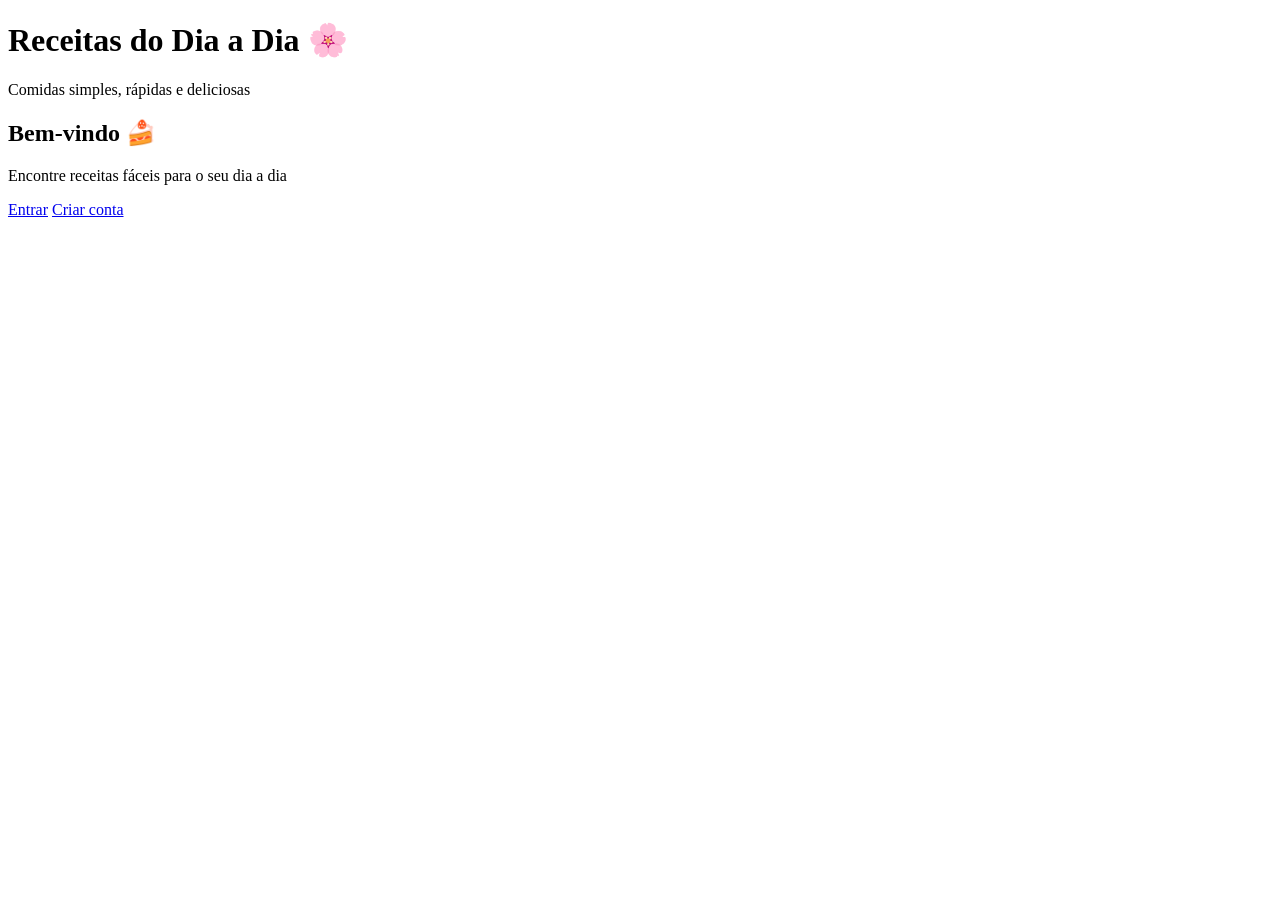
==== index.html @ 2b10f637 "Remove CSS styles from index.html Removed inline CSS styles from index.html." ====
<!DOCTYPE html>
<html lang="pt-BR">

<head>
    <meta charset="UTF-8">
    <title>Receitas do Dia a Dia</title>
    <meta name="viewport" content="width=device-width, initial-scale=1.0">


</head>

<body>

    <header class="header">
        <h1>Receitas do Dia a Dia 🌸</h1>
        <p>Comidas simples, rápidas e deliciosas</p>
    </header>

    <section class="hero">
        <h2>Bem-vindo 🍰</h2>
        <p>Encontre receitas fáceis para o seu dia a dia</p>

        <div class="botoes">
            <a href="login.html" class="btn">Entrar</a>
            <a href="cadastro.html" class="btn">Criar conta</a>
        </div>
    </section>
   
</body>

</html>
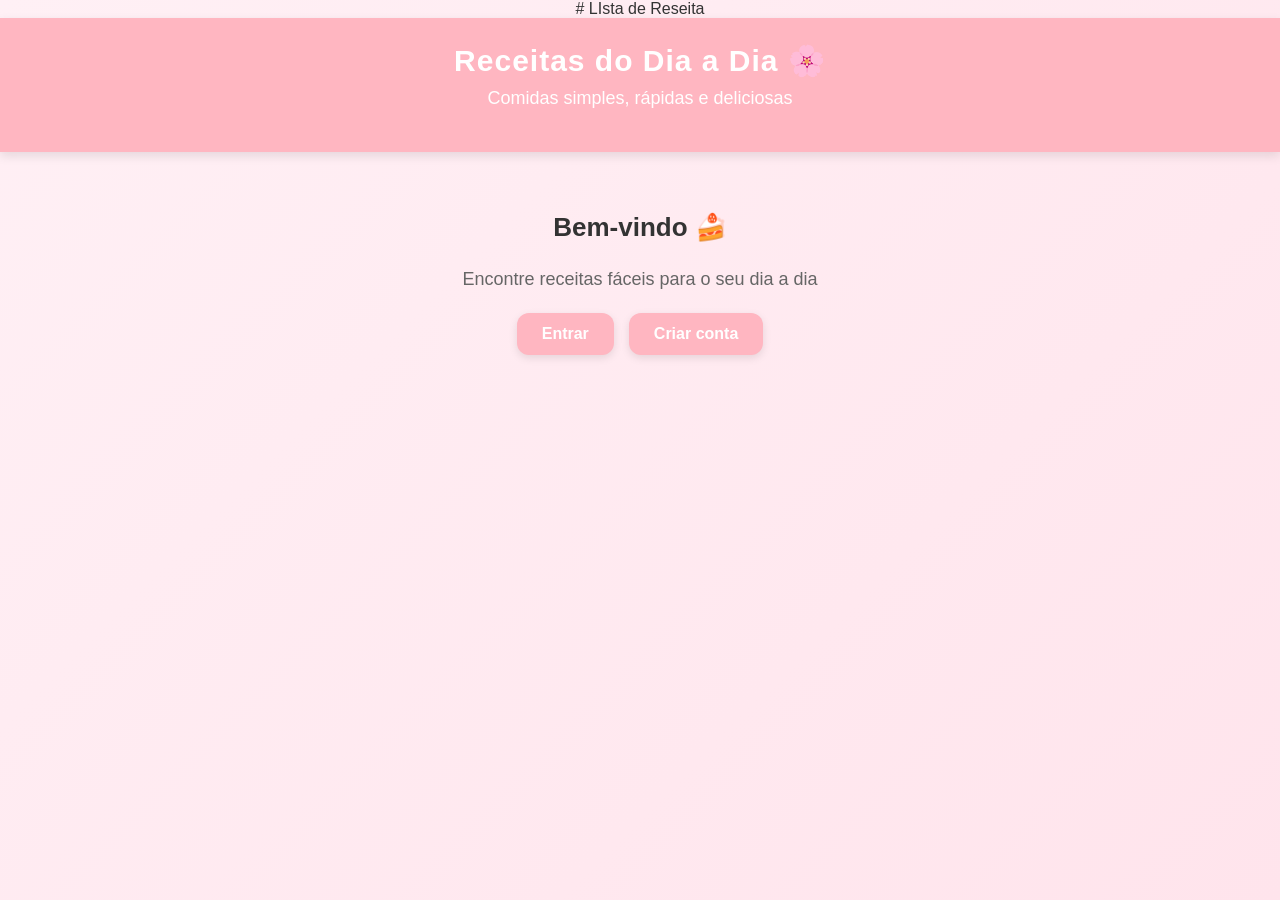
==== commit 4b62a173: "Rename inicio.html to index.html" ====
--- a/index.html
+++ b/index.html
@@ -1,3 +1,4 @@
+# LIsta de Reseita
 <!DOCTYPE html>
 <html lang="pt-BR">
 
@@ -5,7 +6,7 @@
     <meta charset="UTF-8">
     <title>Receitas do Dia a Dia</title>
     <meta name="viewport" content="width=device-width, initial-scale=1.0">
-
+<link rel="stylesheet" href="inicio.css">
 
 </head>
 
--- a/inicio.css
+++ b/inicio.css
@@ -0,0 +1,162 @@
+
+        body {
+            font-family: Arial, sans-serif;
+            margin: 0;
+            text-align: center;
+
+            background: linear-gradient(135deg, #fff0f5, #ffe4ec);
+            color: #333;
+        }
+
+        /* HEADER */
+        .header {
+            background: #ffb6c1;
+            color: white;
+            padding: 25px;
+            text-align: center;
+            box-shadow: 0 4px 10px rgba(0, 0, 0, 0.1);
+        }
+
+        .header h1 {
+            margin: 0;
+            font-size: 30px;
+            letter-spacing: 1px;
+        }
+
+        .header p {
+            margin-top: 10px;
+            font-size: 18px;
+            color: white;
+        }
+
+        /* HERO */
+        .hero {
+            margin-top: 60px;
+            text-align: center;
+        }
+
+        .hero h2 {
+            font-size: 26px;
+        }
+
+        .hero p {
+            color: #666;
+            font-size: 18px;
+            line-height: 1.6;
+        }
+
+        /* BOTÕES DO HERO */
+        .botoes {
+            margin-top: 20px;
+            display: flex;
+            justify-content: center;
+            gap: 15px;
+            flex-wrap: wrap;
+        }
+
+        .btn {
+            padding: 12px 25px;
+            background: #ffb6c1;
+            color: white;
+            text-decoration: none;
+            border-radius: 12px;
+            font-weight: bold;
+            transition: 0.3s;
+            box-shadow: 0 3px 8px rgba(0, 0, 0, 0.1);
+        }
+
+        .btn:hover {
+            background: #ff8fa3;
+            transform: scale(1.08);
+        }
+
+        /* INPUTS */
+        input {
+            width: 250px;
+            padding: 12px;
+            margin: 8px;
+
+            border: 2px solid #ffb6c1;
+            border-radius: 10px;
+
+            outline: none;
+            transition: 0.3s;
+        }
+
+        input:focus {
+            border-color: #ff8fa3;
+            box-shadow: 0 0 8px rgba(255, 143, 163, 0.6);
+        }
+
+        /* CARDS */
+        .card {
+            background: white;
+            width: 300px;
+
+            margin: 15px;
+            padding: 15px;
+
+            border-radius: 15px;
+            box-shadow: 0 8px 20px rgba(0, 0, 0, 0.1);
+
+            transition: 0.3s;
+        }
+
+        .card:hover {
+            transform: translateY(-7px);
+        }
+
+        /* VÍDEO */
+        iframe {
+            width: 100%;
+            height: 180px;
+
+            border-radius: 12px;
+        }
+
+        /* CONTAINER */
+        .container {
+            display: flex;
+            flex-wrap: wrap;
+            justify-content: center;
+
+            gap: 20px;
+            padding: 20px;
+        }
+
+        /* RESPONSIVIDADE */
+        @media (max-width: 900px) {
+            .card {
+                width: 45%;
+            }
+        }
+
+        @media (max-width: 600px) {
+            .header h1 {
+                font-size: 22px;
+            }
+
+            .container {
+                padding: 10px;
+            }
+
+            .card {
+                width: 100%;
+                margin: 5px 0;
+            }
+
+            iframe {
+                height: 200px;
+            }
+
+            .btn {
+                width: 90%;
+                padding: 15px;
+                font-size: 16px;
+            }
+
+            input {
+                width: 90%;
+            }
+        }
+    
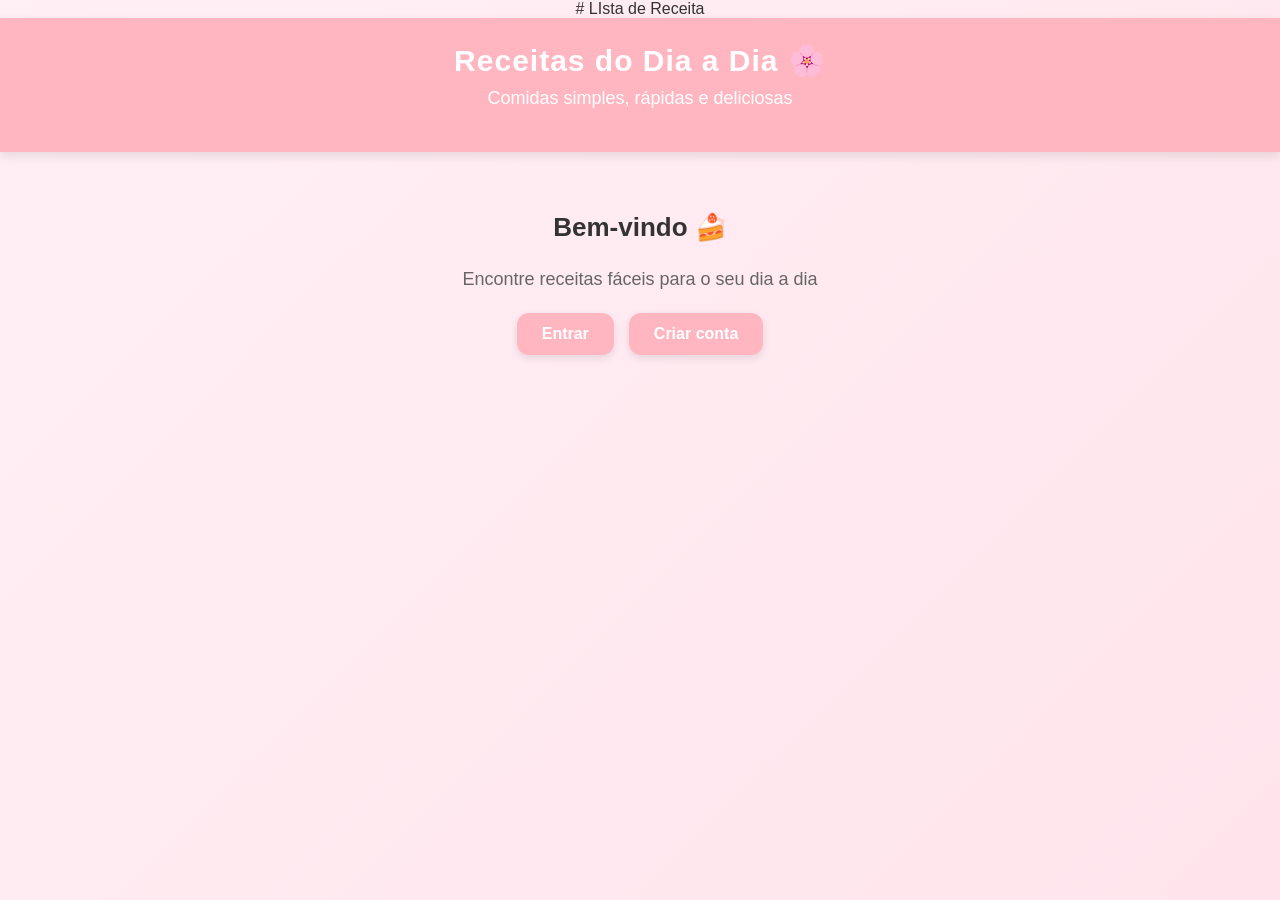
==== commit 0525c002: "Fix typo in the title of index.html" ====
--- a/index.html
+++ b/index.html
@@ -1,4 +1,4 @@
-# LIsta de Reseita
+# LIsta de Receita
 <!DOCTYPE html>
 <html lang="pt-BR">
 
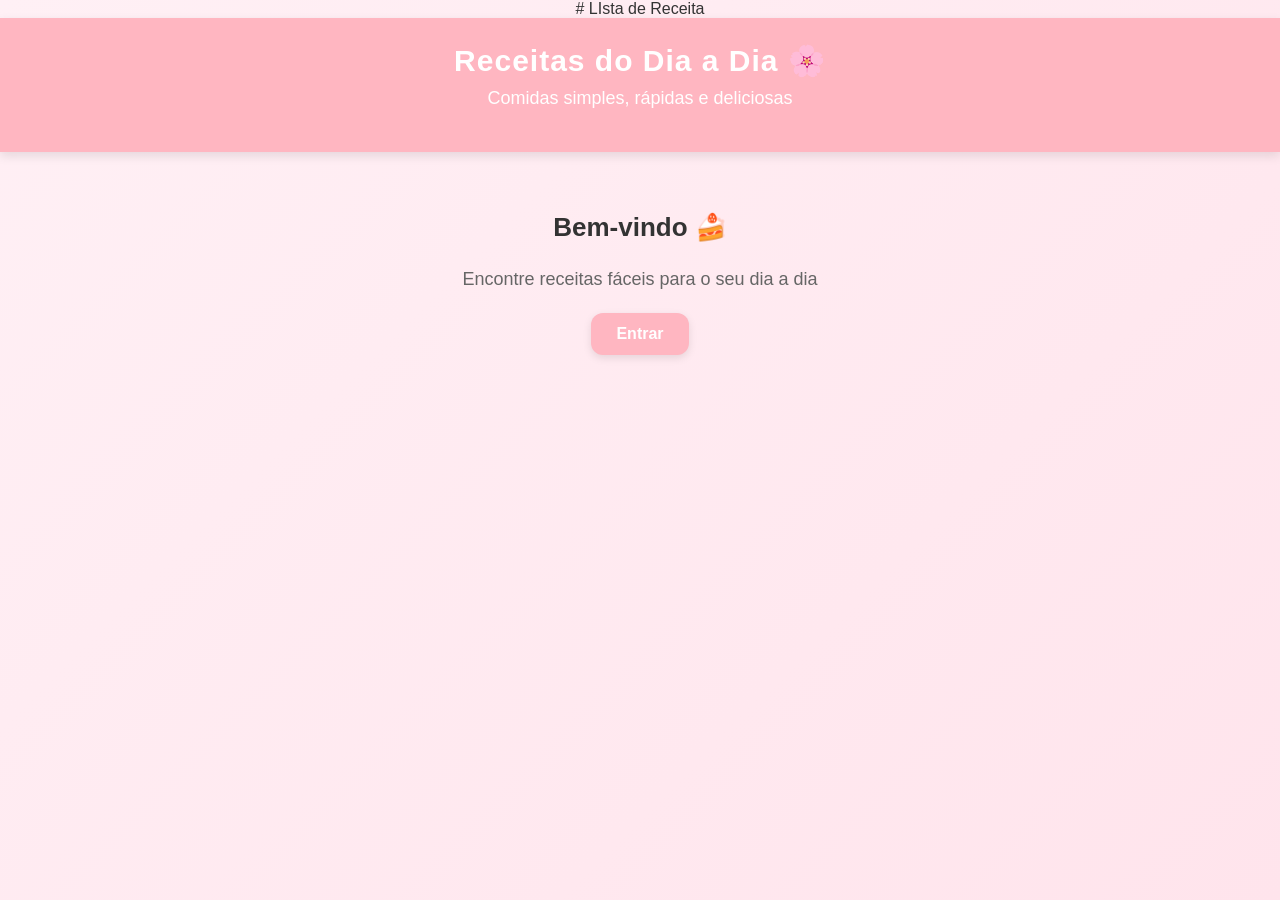
==== commit 3b133421: "Update login link to point to home.html" ====
--- a/index.html
+++ b/index.html
@@ -22,8 +22,8 @@
         <p>Encontre receitas fáceis para o seu dia a dia</p>
 
         <div class="botoes">
-            <a href="login.html" class="btn">Entrar</a>
-            <a href="cadastro.html" class="btn">Criar conta</a>
+            <a href="home.html" class="btn">Entrar</a>
+            
         </div>
     </section>
    
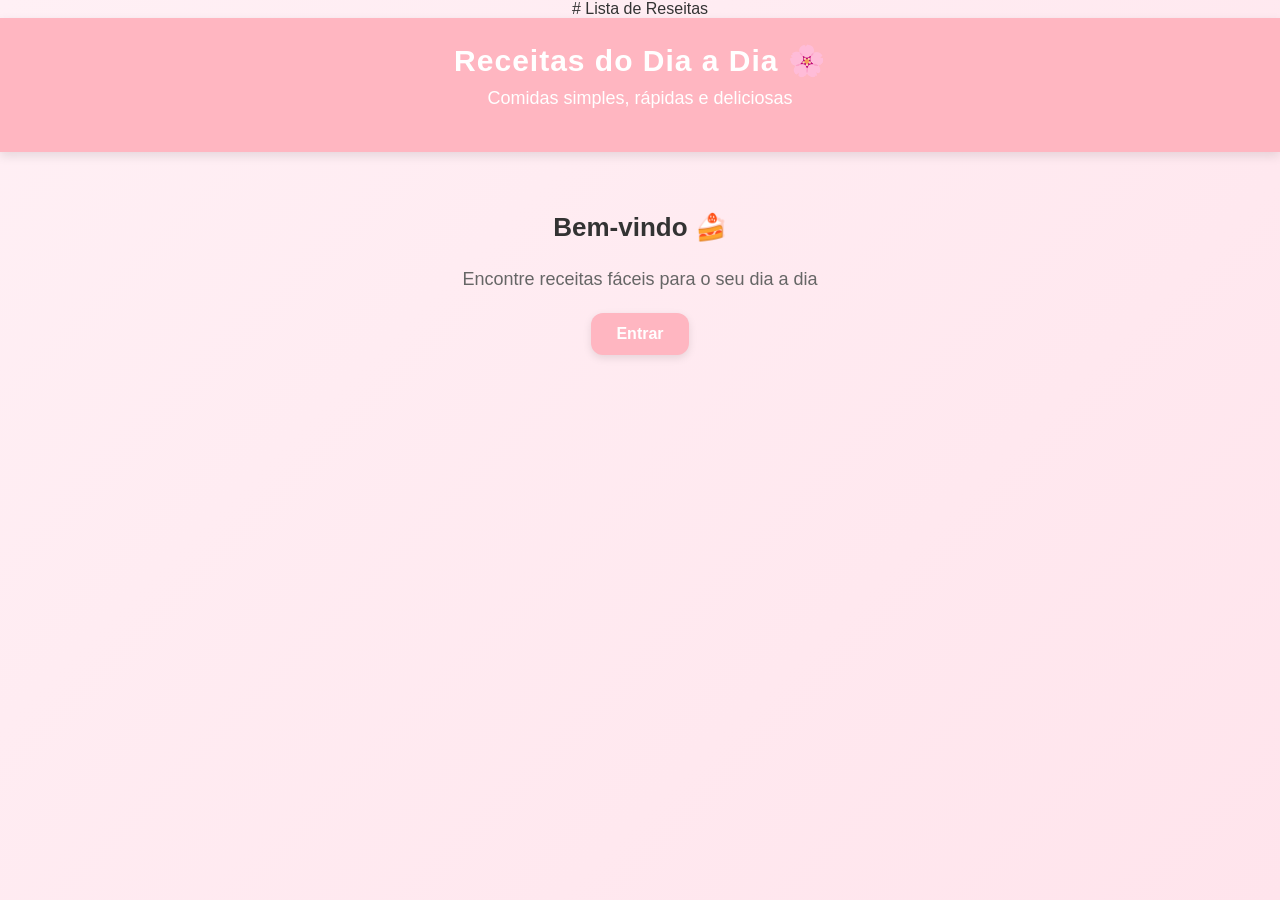
==== commit 0c63754f: "Fix spelling and enhance styling in index.html Corrected spelling errors and added CSS styles for la" ====
--- a/index.html
+++ b/index.html
@@ -1,4 +1,4 @@
-# LIsta de Receita
+# Lista de Reseitas
 <!DOCTYPE html>
 <html lang="pt-BR">
 
@@ -6,7 +6,7 @@
     <meta charset="UTF-8">
     <title>Receitas do Dia a Dia</title>
     <meta name="viewport" content="width=device-width, initial-scale=1.0">
-<link rel="stylesheet" href="inicio.css">
+    <link rel="stylesheet" href="inicio.css">
 
 </head>
 
@@ -23,10 +23,171 @@
 
         <div class="botoes">
             <a href="home.html" class="btn">Entrar</a>
-            
+
         </div>
     </section>
-   
+    <style>
+        body {
+            font-family: Arial, sans-serif;
+            margin: 0;
+            text-align: center;
+
+            background: linear-gradient(135deg, #fff0f5, #ffe4ec);
+            color: #333;
+        }
+
+        /* HEADER */
+        .header {
+            background: #ffb6c1;
+            color: white;
+            padding: 25px;
+            text-align: center;
+            box-shadow: 0 4px 10px rgba(0, 0, 0, 0.1);
+        }
+
+        .header h1 {
+            margin: 0;
+            font-size: 30px;
+            letter-spacing: 1px;
+        }
+
+        .header p {
+            margin-top: 10px;
+            font-size: 18px;
+            color: white;
+        }
+
+        /* HERO */
+        .hero {
+            margin-top: 60px;
+            text-align: center;
+        }
+
+        .hero h2 {
+            font-size: 26px;
+        }
+
+        .hero p {
+            color: #666;
+            font-size: 18px;
+            line-height: 1.6;
+        }
+
+        /* BOTÕES DO HERO */
+        .botoes {
+            margin-top: 20px;
+            display: flex;
+            justify-content: center;
+            gap: 15px;
+            flex-wrap: wrap;
+        }
+
+        .btn {
+            padding: 12px 25px;
+            background: #ffb6c1;
+            color: white;
+            text-decoration: none;
+            border-radius: 12px;
+            font-weight: bold;
+            transition: 0.3s;
+            box-shadow: 0 3px 8px rgba(0, 0, 0, 0.1);
+        }
+
+        .btn:hover {
+            background: #ff8fa3;
+            transform: scale(1.08);
+        }
+
+        /* INPUTS */
+        input {
+            width: 250px;
+            padding: 12px;
+            margin: 8px;
+
+            border: 2px solid #ffb6c1;
+            border-radius: 10px;
+
+            outline: none;
+            transition: 0.3s;
+        }
+
+        input:focus {
+            border-color: #ff8fa3;
+            box-shadow: 0 0 8px rgba(255, 143, 163, 0.6);
+        }
+
+        /* CARDS */
+        .card {
+            background: white;
+            width: 300px;
+
+            margin: 15px;
+            padding: 15px;
+
+            border-radius: 15px;
+            box-shadow: 0 8px 20px rgba(0, 0, 0, 0.1);
+
+            transition: 0.3s;
+        }
+
+        .card:hover {
+            transform: translateY(-7px);
+        }
+
+        /* VÍDEO */
+        iframe {
+            width: 100%;
+            height: 180px;
+
+            border-radius: 12px;
+        }
+
+        /* CONTAINER */
+        .container {
+            display: flex;
+            flex-wrap: wrap;
+            justify-content: center;
+
+            gap: 20px;
+            padding: 20px;
+        }
+
+        /* RESPONSIVIDADE */
+        @media (max-width: 900px) {
+            .card {
+                width: 45%;
+            }
+        }
+
+        @media (max-width: 600px) {
+            .header h1 {
+                font-size: 22px;
+            }
+
+            .container {
+                padding: 10px;
+            }
+
+            .card {
+                width: 100%;
+                margin: 5px 0;
+            }
+
+            iframe {
+                height: 200px;
+            }
+
+            .btn {
+                width: 90%;
+                padding: 15px;
+                font-size: 16px;
+            }
+
+            input {
+                width: 90%;
+            }
+        }
+    </style>
 </body>
 
 </html>
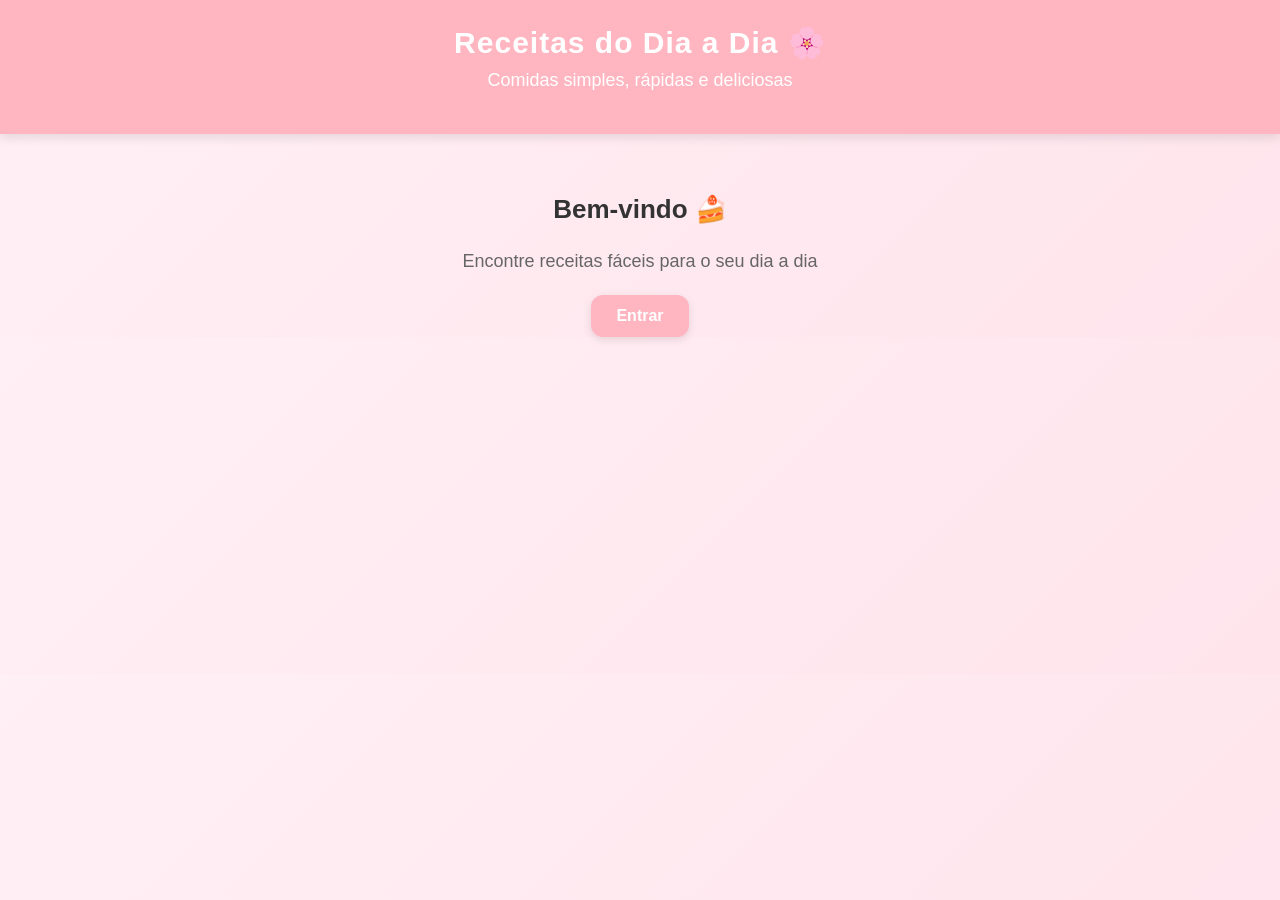
==== commit 3e1f10fa: "Update index.html" ====
--- a/index.html
+++ b/index.html
@@ -1,4 +1,4 @@
-# Lista de Reseitas
+
 <!DOCTYPE html>
 <html lang="pt-BR">
 
@@ -6,7 +6,7 @@
     <meta charset="UTF-8">
     <title>Receitas do Dia a Dia</title>
     <meta name="viewport" content="width=device-width, initial-scale=1.0">
-    <link rel="stylesheet" href="inicio.css">
+  <link rel="stylesheet" href="inicio.css">
 
 </head>
 
@@ -26,168 +26,7 @@
 
         </div>
     </section>
-    <style>
-        body {
-            font-family: Arial, sans-serif;
-            margin: 0;
-            text-align: center;
-
-            background: linear-gradient(135deg, #fff0f5, #ffe4ec);
-            color: #333;
-        }
-
-        /* HEADER */
-        .header {
-            background: #ffb6c1;
-            color: white;
-            padding: 25px;
-            text-align: center;
-            box-shadow: 0 4px 10px rgba(0, 0, 0, 0.1);
-        }
-
-        .header h1 {
-            margin: 0;
-            font-size: 30px;
-            letter-spacing: 1px;
-        }
-
-        .header p {
-            margin-top: 10px;
-            font-size: 18px;
-            color: white;
-        }
-
-        /* HERO */
-        .hero {
-            margin-top: 60px;
-            text-align: center;
-        }
-
-        .hero h2 {
-            font-size: 26px;
-        }
-
-        .hero p {
-            color: #666;
-            font-size: 18px;
-            line-height: 1.6;
-        }
-
-        /* BOTÕES DO HERO */
-        .botoes {
-            margin-top: 20px;
-            display: flex;
-            justify-content: center;
-            gap: 15px;
-            flex-wrap: wrap;
-        }
-
-        .btn {
-            padding: 12px 25px;
-            background: #ffb6c1;
-            color: white;
-            text-decoration: none;
-            border-radius: 12px;
-            font-weight: bold;
-            transition: 0.3s;
-            box-shadow: 0 3px 8px rgba(0, 0, 0, 0.1);
-        }
-
-        .btn:hover {
-            background: #ff8fa3;
-            transform: scale(1.08);
-        }
-
-        /* INPUTS */
-        input {
-            width: 250px;
-            padding: 12px;
-            margin: 8px;
-
-            border: 2px solid #ffb6c1;
-            border-radius: 10px;
-
-            outline: none;
-            transition: 0.3s;
-        }
-
-        input:focus {
-            border-color: #ff8fa3;
-            box-shadow: 0 0 8px rgba(255, 143, 163, 0.6);
-        }
-
-        /* CARDS */
-        .card {
-            background: white;
-            width: 300px;
-
-            margin: 15px;
-            padding: 15px;
-
-            border-radius: 15px;
-            box-shadow: 0 8px 20px rgba(0, 0, 0, 0.1);
-
-            transition: 0.3s;
-        }
-
-        .card:hover {
-            transform: translateY(-7px);
-        }
-
-        /* VÍDEO */
-        iframe {
-            width: 100%;
-            height: 180px;
-
-            border-radius: 12px;
-        }
-
-        /* CONTAINER */
-        .container {
-            display: flex;
-            flex-wrap: wrap;
-            justify-content: center;
-
-            gap: 20px;
-            padding: 20px;
-        }
-
-        /* RESPONSIVIDADE */
-        @media (max-width: 900px) {
-            .card {
-                width: 45%;
-            }
-        }
-
-        @media (max-width: 600px) {
-            .header h1 {
-                font-size: 22px;
-            }
-
-            .container {
-                padding: 10px;
-            }
-
-            .card {
-                width: 100%;
-                margin: 5px 0;
-            }
-
-            iframe {
-                height: 200px;
-            }
-
-            .btn {
-                width: 90%;
-                padding: 15px;
-                font-size: 16px;
-            }
-
-            input {
-                width: 90%;
-            }
-        }
-    </style>
+   
 </body>
 
 </html>
--- a/inicio.css
+++ b/inicio.css
@@ -0,0 +1,160 @@
+ body {
+            font-family: Arial, sans-serif;
+            margin: 0;
+            text-align: center;
+
+            background: linear-gradient(135deg, #fff0f5, #ffe4ec);
+            color: #333;
+        }
+
+        /* HEADER */
+        .header {
+            background: #ffb6c1;
+            color: white;
+            padding: 25px;
+            text-align: center;
+            box-shadow: 0 4px 10px rgba(0, 0, 0, 0.1);
+        }
+
+        .header h1 {
+            margin: 0;
+            font-size: 30px;
+            letter-spacing: 1px;
+        }
+
+        .header p {
+            margin-top: 10px;
+            font-size: 18px;
+            color: white;
+        }
+
+        /* HERO */
+        .hero {
+            margin-top: 60px;
+            text-align: center;
+        }
+
+        .hero h2 {
+            font-size: 26px;
+        }
+
+        .hero p {
+            color: #666;
+            font-size: 18px;
+            line-height: 1.6;
+        }
+
+        /* BOTÕES DO HERO */
+        .botoes {
+            margin-top: 20px;
+            display: flex;
+            justify-content: center;
+            gap: 15px;
+            flex-wrap: wrap;
+        }
+
+        .btn {
+            padding: 12px 25px;
+            background: #ffb6c1;
+            color: white;
+            text-decoration: none;
+            border-radius: 12px;
+            font-weight: bold;
+            transition: 0.3s;
+            box-shadow: 0 3px 8px rgba(0, 0, 0, 0.1);
+        }
+
+        .btn:hover {
+            background: #ff8fa3;
+            transform: scale(1.08);
+        }
+
+        /* INPUTS */
+        input {
+            width: 250px;
+            padding: 12px;
+            margin: 8px;
+
+            border: 2px solid #ffb6c1;
+            border-radius: 10px;
+
+            outline: none;
+            transition: 0.3s;
+        }
+
+        input:focus {
+            border-color: #ff8fa3;
+            box-shadow: 0 0 8px rgba(255, 143, 163, 0.6);
+        }
+
+        /* CARDS */
+        .card {
+            background: white;
+            width: 300px;
+
+            margin: 15px;
+            padding: 15px;
+
+            border-radius: 15px;
+            box-shadow: 0 8px 20px rgba(0, 0, 0, 0.1);
+
+            transition: 0.3s;
+        }
+
+        .card:hover {
+            transform: translateY(-7px);
+        }
+
+        /* VÍDEO */
+        iframe {
+            width: 100%;
+            height: 180px;
+
+            border-radius: 12px;
+        }
+
+        /* CONTAINER */
+        .container {
+            display: flex;
+            flex-wrap: wrap;
+            justify-content: center;
+
+            gap: 20px;
+            padding: 20px;
+        }
+
+        /* RESPONSIVIDADE */
+        @media (max-width: 900px) {
+            .card {
+                width: 45%;
+            }
+        }
+
+        @media (max-width: 600px) {
+            .header h1 {
+                font-size: 22px;
+            }
+
+            .container {
+                padding: 10px;
+            }
+
+            .card {
+                width: 100%;
+                margin: 5px 0;
+            }
+
+            iframe {
+                height: 200px;
+            }
+
+            .btn {
+                width: 90%;
+                padding: 15px;
+                font-size: 16px;
+            }
+
+            input {
+                width: 90%;
+            }
+        }
